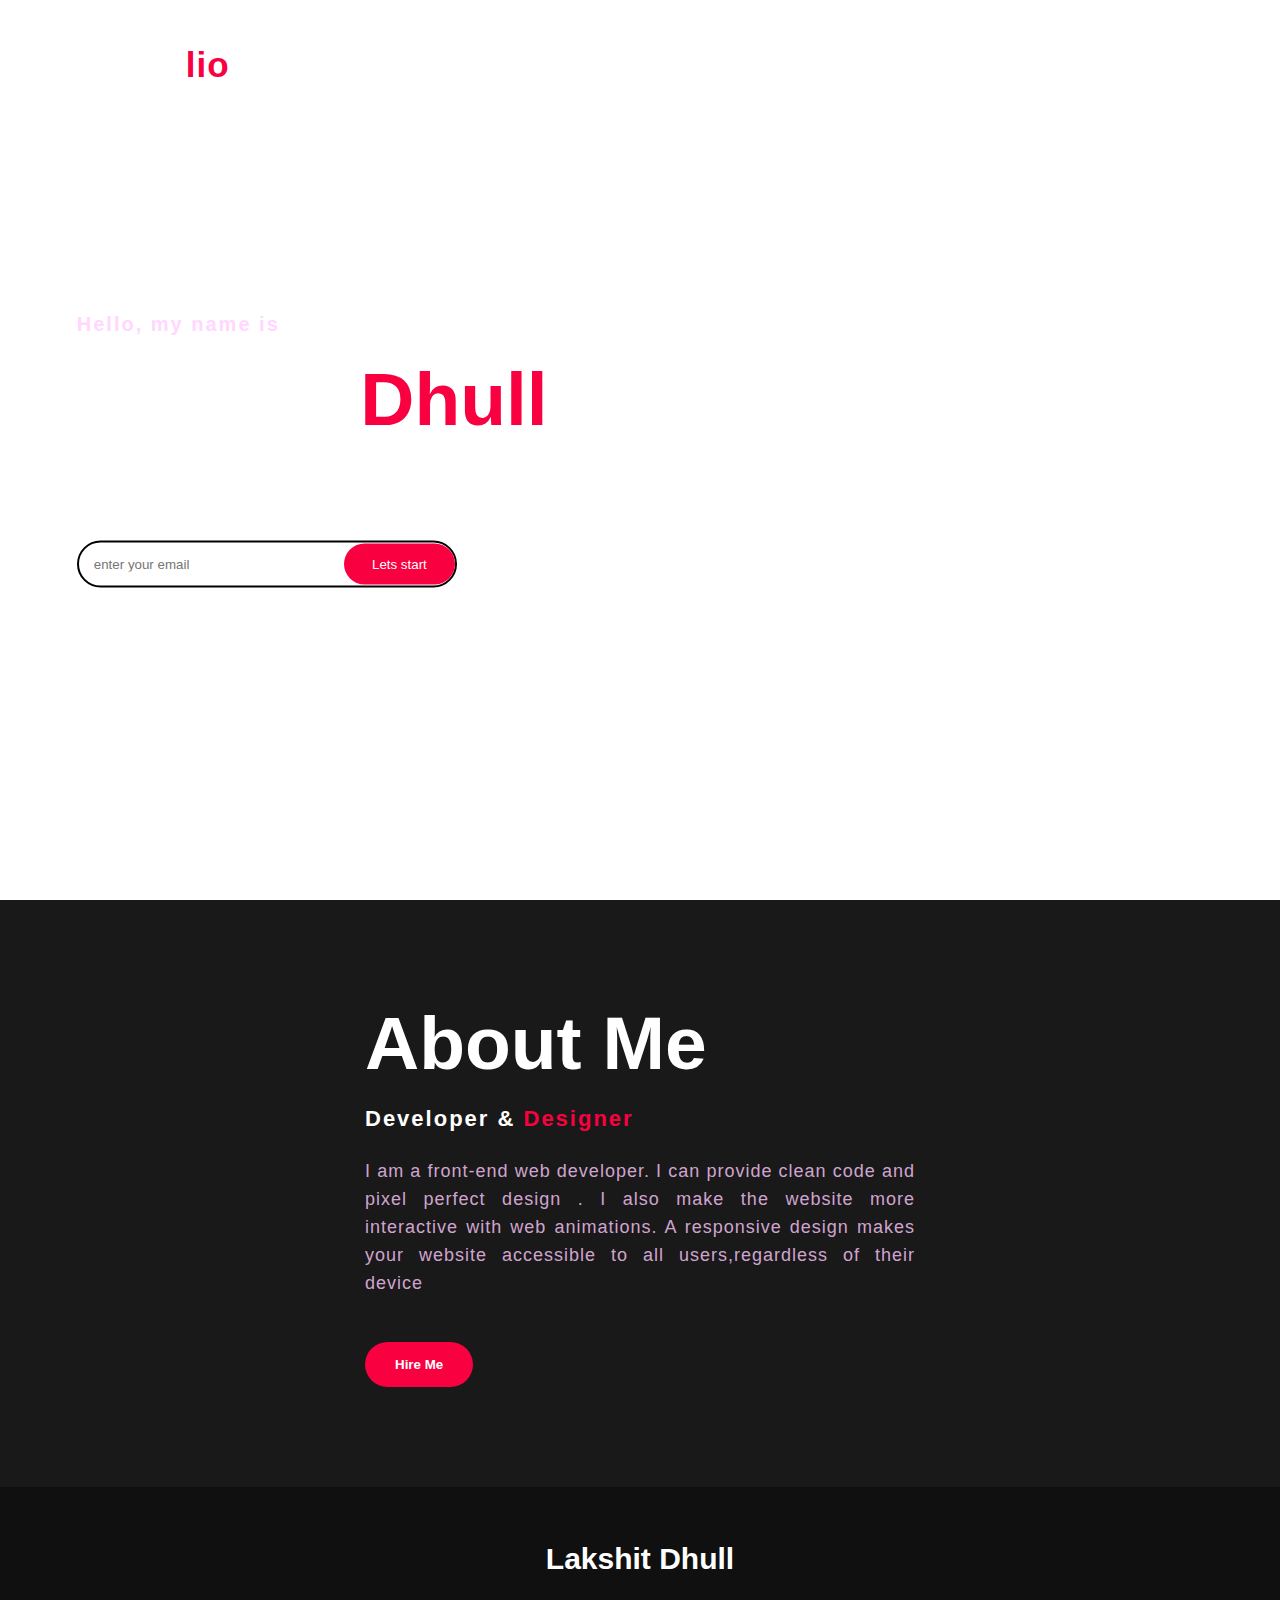
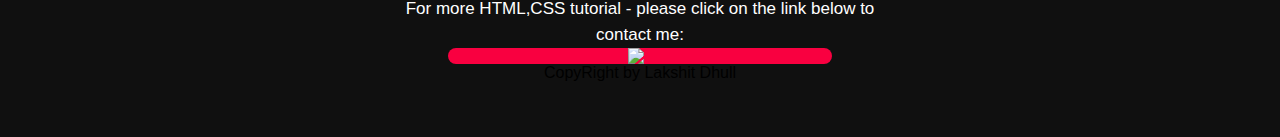
==== index.html @ f1c4d816 "Update and rename portfolio.html to index.html" ====
<!DOCTYPE html>
<html lang="en">
<head>
    <meta charset="UTF-8">
    <title>Lakshit Dhull</title>
    <link rel="stylesheet" href="port.css">

</head>
<body>

<div class="hero">
  <nav>
      <h1 class="logo">Portfo<span>lio</span></h1>
      <ul>
     <li><a href="#">Home</a></li>
          <li><a href="#">About me</a></li>
          <li><a href="#">Services</a></li>
          <li><a href="#">Skills</a></li>
          <li><a href="#">Contact Us</a></li>
      </ul>
  </nav>

 <div class="content">
     <h4>Hello, my name is  </h4>
     <h1> Lakshit <span>Dhull</span></h1>
     <h3>I'am a Web Developer.</h3>
     <div class="newslatter">
         <form>
             <input type="email" name="email" id="mail" placeholder="enter your email">
             <input type="submit" name="submit" value="Lets start">
         </form>
     </div>

 </div>

</div>

<section class="about">
    <div class="main">
        <h2>About Me</h2>
        <h5>Developer & <span>Designer</span></h5>
        <p>I am a front-end web developer. I can provide clean code and pixel perfect design
        . I also make the website more interactive with web animations. A responsive design makes your website
        accessible to all users,regardless of their device</p>
        <button type="button">Hire Me</button>
    </div>

</section>
<footer>
    <p>Lakshit Dhull</p>
    <p> For more HTML,CSS tutorial - please click on the link below to contact me:</p>
    <div class="social">
        <img src="/frontend/facebook.svg" width="6%">
    </div>
    <p class="end">CopyRight  by Lakshit Dhull</p>
</footer>

</body>
</html>
---- port.css ----
*{
    padding:0;
    margin:0;
    font-family:sans-serif;
    box-sizing: border-box;
}
.hero{
    height: 100vh;
    width: 100%;
    background-image: url('mohammad-rahmani-_Fx34KeqIEw-unsplash.jpg');

    background-size: cover;
    background-position: center;
}

nav{
    display: flex;
    justify-content:space-between;
    align-items:center;
    margin:auto;
    padding-top: 25px;
    padding-left: 6%;
    padding-right: 8%;

}
.logo{
    color: white;
    font-size: 35px;
    letter-spacing: 1px;
    cursor: pointer;
}
span{
    color:#f90040
}
nav ul li{
    list-style-type: none;
    display: inline-block;
    padding: 10px 25px;
}
nav ul li a{
    color: white;
    font-weight: bold;
    text-transform: capitalize;
    text-decoration: none;
}
nav ul li a:hover{
    color:#f90040;
    transition: .4s;
}
.content{
    position:absolute ;
    top:50%;
    left:6%;
    transform: translateY(-50%);
}
h1{
    color:white;
    margin: 20px 0px 20px;
    font-size: 75px;
}
h3{
    color:white;
    font-size: 25px;
    margin-bottom: 50px;
}
h4{
    color:#fcfc;
    letter-spacing: 2px;
    font-size: 20px;
}
.newslatter form{
    width:380px;
    max-width: 100%;
    position: relative;
}
.newslatter form input:first-child{
    display:inline-block;
    width:100%;
    padding: 14px 130px 14px 15px;
    border:2px solid;
    border-radius:30px ;

}
.newslatter form input:last-child{
    position:absolute;
    display:inline-block;
    outline: none;
    border:none;
    padding: 13px 28px;
    border-radius: 30px;
    background-color: #f90040;
    color: white;
    cursor:pointer;
    top:3px;
    right:2px;
}
.newslatter form input:last-child:hover {
background-color: hotpink;
}

.about{
    width:100%;
    padding:100px;
    background-color: #191919;
}
.main{
    width:550px;
    margin:0 auto;
    align-items: center;
    justify-content: space-around;

}
.main h2{
    color: white;
    font-size: 75px;
    text-transform: capitalize;
    margin-bottom: 20px ;
}

.main h5{
    color: white;
    letter-spacing: 2px;
    font-size: 22px;
    margin-bottom: 25px;
    text-transform: capitalize;
}

.main p{
    color:#fcfc;
    letter-spacing: 1px;
    line-height: 28px;
    font-size: 18px;
    margin-bottom: 45px;
    text-align: justify;
}

button{
    background-color: #f90040;
    color:white;
    text-decoration: none;
    border: 2px solid transparent;
    font-weight: bold;
    padding: 13px 28px;
    border-radius: 30px;
    transition: 0.4s;
}
button:hover{
 background-color: transparent;
    border: 2px solid #f90040;
    cursor:pointer;
}

footer{
    position:relative;
    width:100%;
    height: 250px;
    background:#101010;
    display:flex;
    flex-direction: column;
    align-items: center;
    justify-content: center;
}

footer p:nth-child(1){
    font-size: 30px;
    color: white;
    margin-bottom: 20px;
    font-weight: bold ;
}
footer p:nth-child(2) {
    color: white;
    font-size: 17px;
    width: 500px;
    text-align: center;
    line-height: 26px;
}
.social{
display: flex;
    background-color: #f90040;
    width: 30%;
    justify-content: center;
    border-radius: 30px;

}

.social:hover{
    cursor:pointer;
}
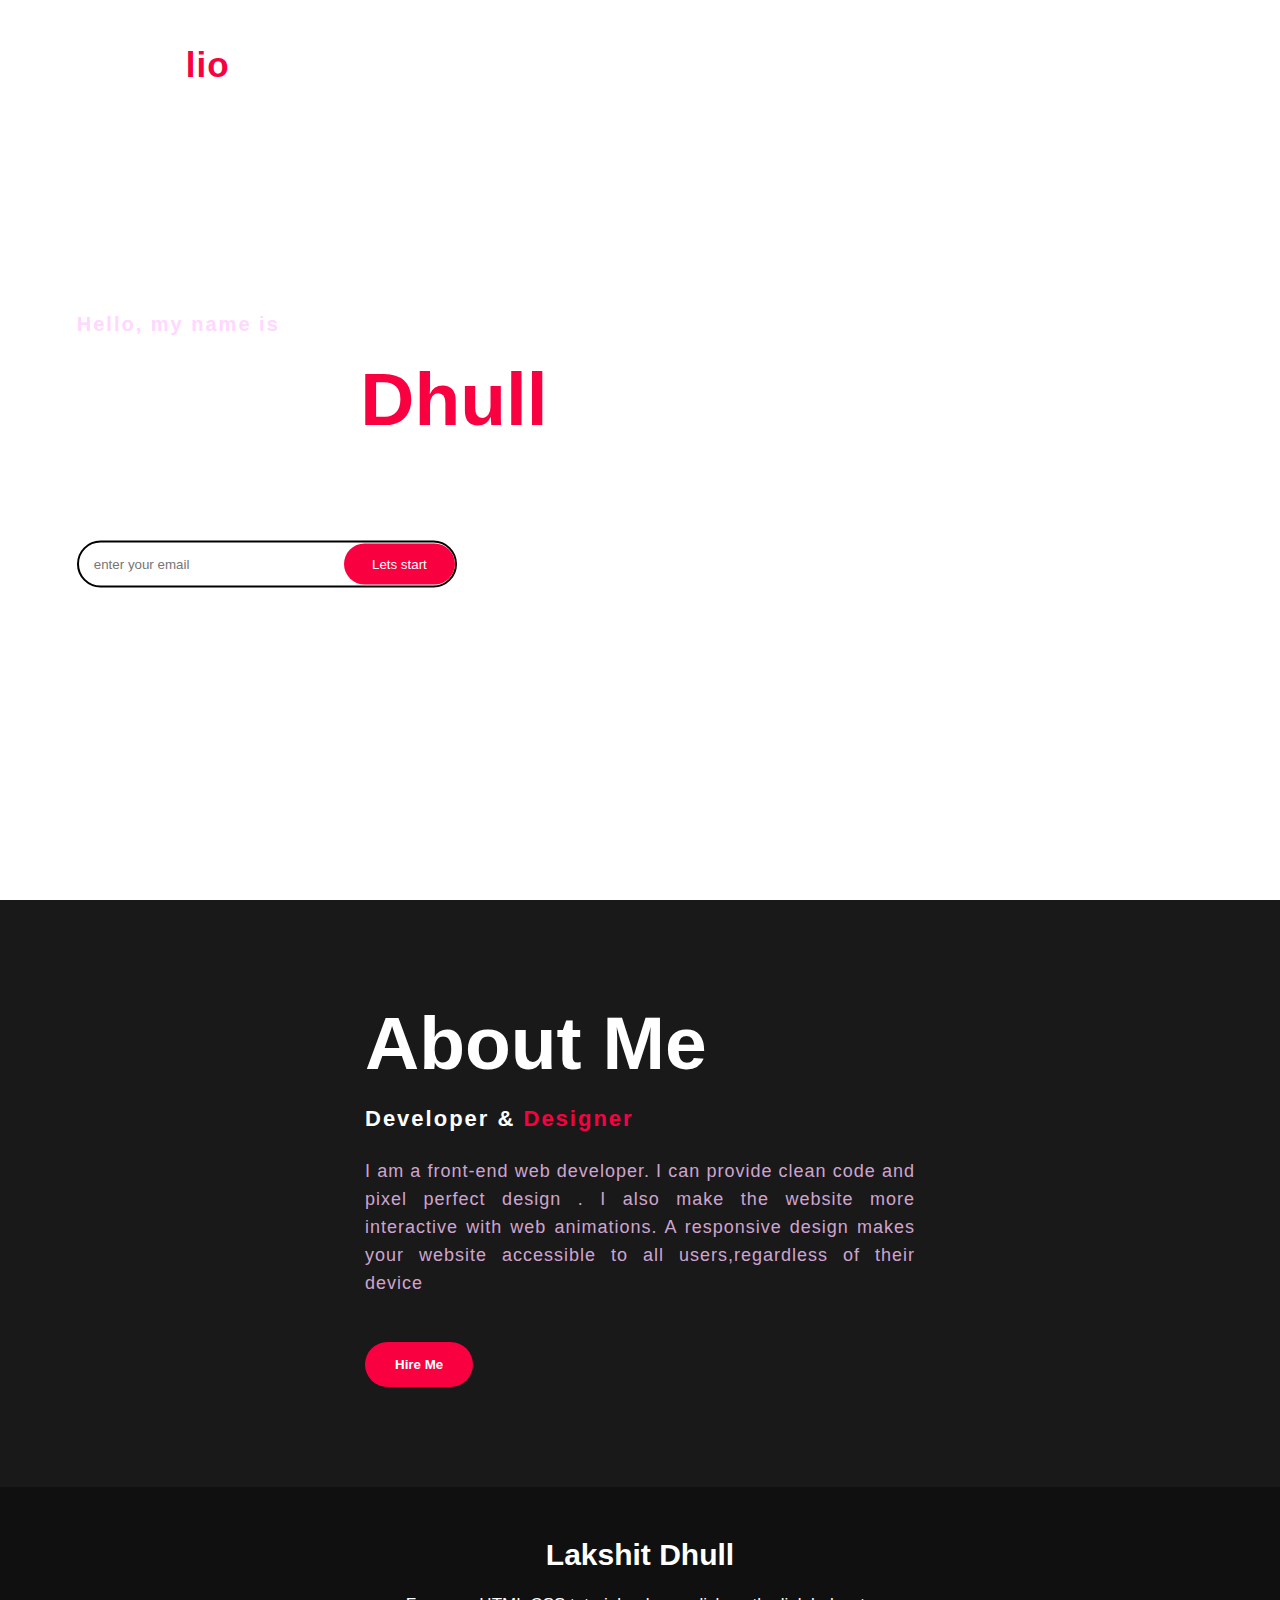
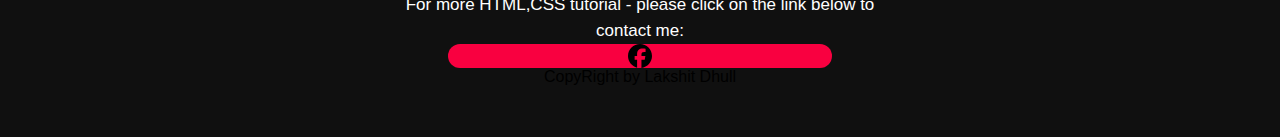
==== commit e9744fb8: "Update index.html" ====
--- a/index.html
+++ b/index.html
@@ -50,7 +50,7 @@
     <p>Lakshit Dhull</p>
     <p> For more HTML,CSS tutorial - please click on the link below to contact me:</p>
     <div class="social">
-        <img src="/frontend/facebook.svg" width="6%">
+        <img src="facebook.svg" width="6%">
     </div>
     <p class="end">CopyRight  by Lakshit Dhull</p>
 </footer>
--- a/port.css
+++ b/port.css
@@ -7,7 +7,7 @@
 .hero{
     height: 100vh;
     width: 100%;
-    background-image: url('mohammad-rahmani-_Fx34KeqIEw-unsplash.jpg');
+    background-image: <img src="mohammad-rahmani-_Fx34KeqIEw-unsplash.jpg">;
 
     background-size: cover;
     background-position: center;
